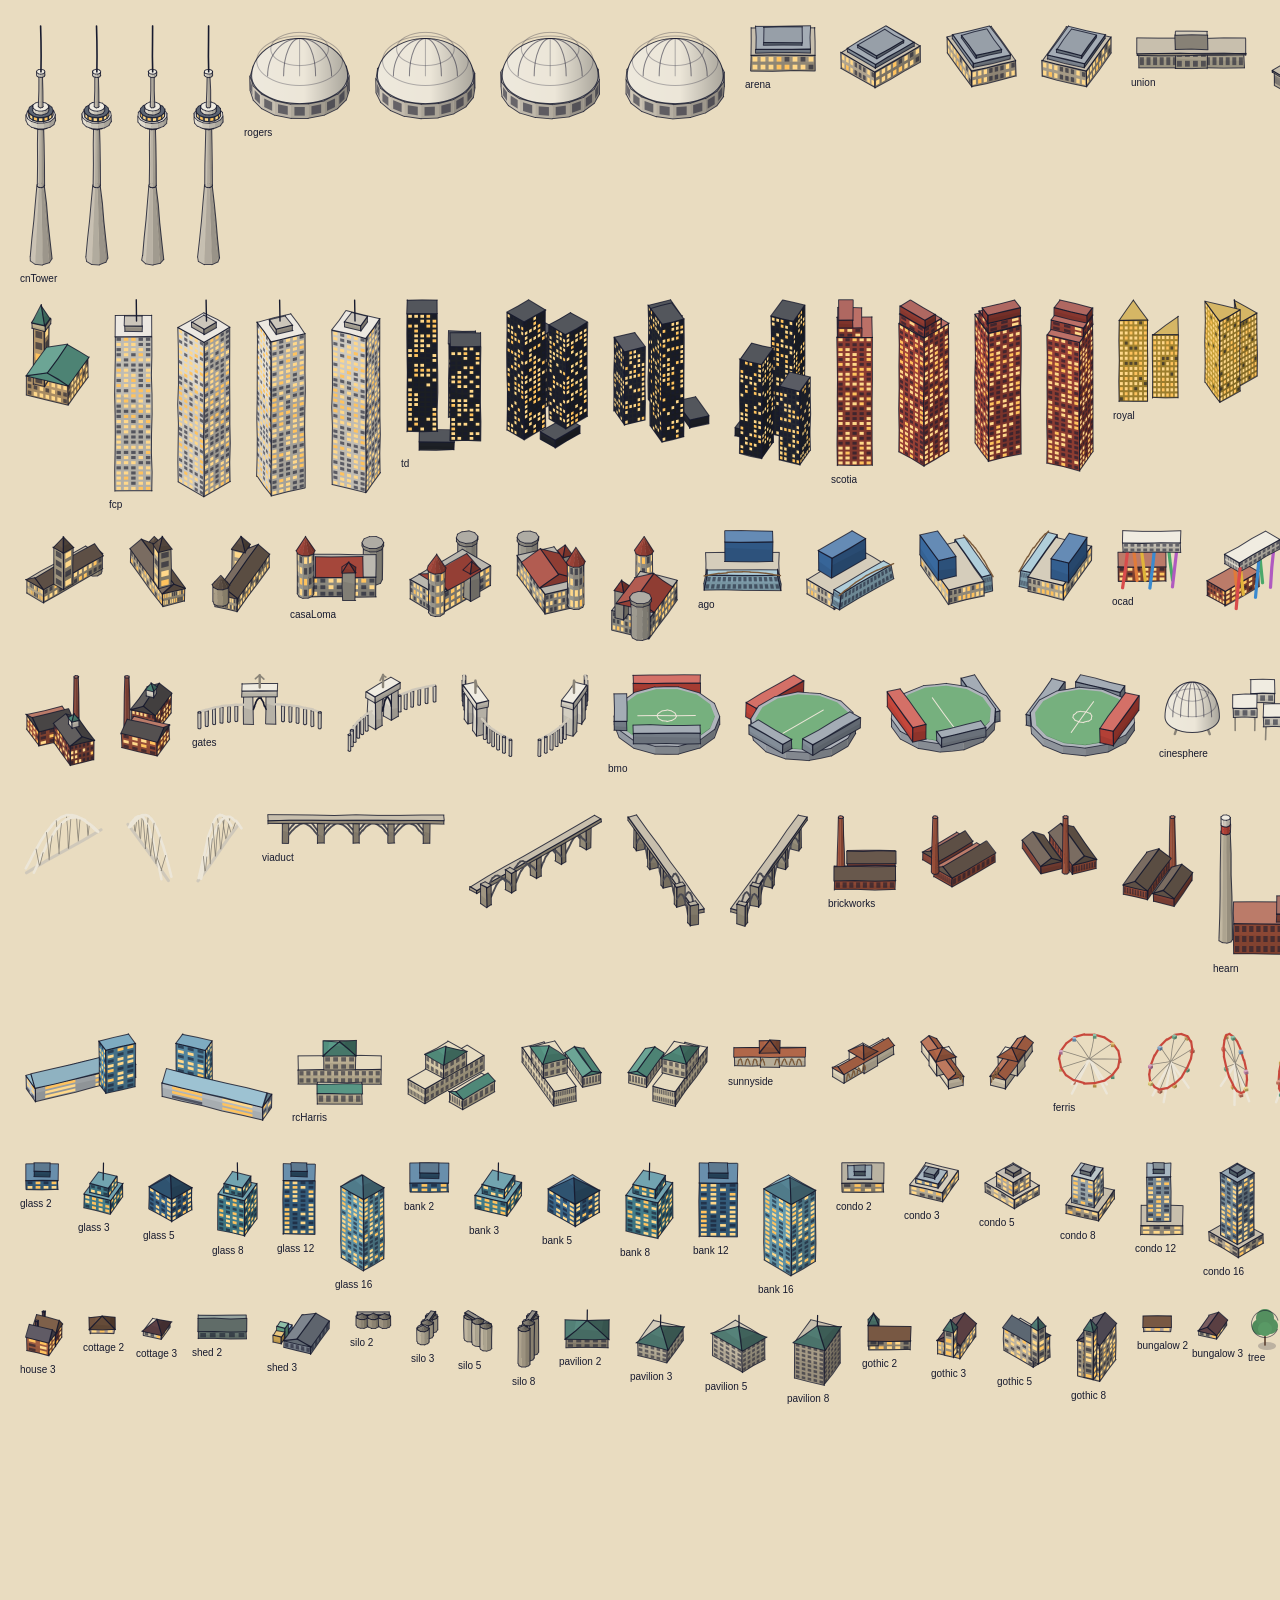
==== site/models.html @ cb73abc7 "Add City of Steam site, data scripts, art kit and documentation Co-Authored-By: Claude Fable 5.2 <no" ====
<!doctype html><meta charset="utf-8"><title>component sheet</title>
<body style="margin:0;background:#e9dcc0;font:12px sans-serif">
<canvas id="c" width="2400" height="2100"></canvas>
<script type="module">
import { LANDMARKS, generic, renderSprite, treeSprite, ANG, SS } from './js/models.js';
const g = document.getElementById('c').getContext('2d'); g.fillStyle = '#e9dcc0'; g.fillRect(0, 0, 2400, 2100);
let x = 20, y = 20, rowH = 0; const put = (sp, label, k = 1) => { const w = sp.w * k, h = sp.h * k; if (x + w > 2380) { x = 20; y += rowH + 22; rowH = 0; } g.drawImage(sp.cv, x, y, w, h); g.fillStyle = '#171a2e'; g.fillText(label, x, y + h + 11); x += w + 14; rowH = Math.max(rowH, h); };
for (const [name, fn] of Object.entries(LANDMARKS)) for (const a of [0, 2, 5, 11]) put(renderSprite(fn(), (a / ANG) * 6.2832, { seed: 3 }), a === 0 ? name : '', 1);
x = 20; y += rowH + 30; rowH = 0;
for (const fam of ['glass', 'bank', 'condo', 'brick', 'loft', 'shop', 'house', 'cottage', 'shed', 'silo', 'pavilion', 'gothic', 'bungalow']) for (const [fl, v] of [[2, 0], [3, 1], [5, 2], [8, 1], [12, 0], [16, 2]]) { if ((['house', 'cottage', 'bungalow', 'shed'].includes(fam) && fl > 3) || (['shop', 'pavilion', 'gothic', 'loft', 'silo'].includes(fam) && fl > 8)) continue; put(renderSprite(generic(fam, fl, v), ((v * 3) / ANG) * 6.2832, { seed: fl * 7 + v, lit: 0.6 }), fam + ' ' + fl, 1); }
for (let k = 0; k < 6; k++) put(treeSprite(k % 3, k), 'tree');
document.body.classList.add('ready');
</script>
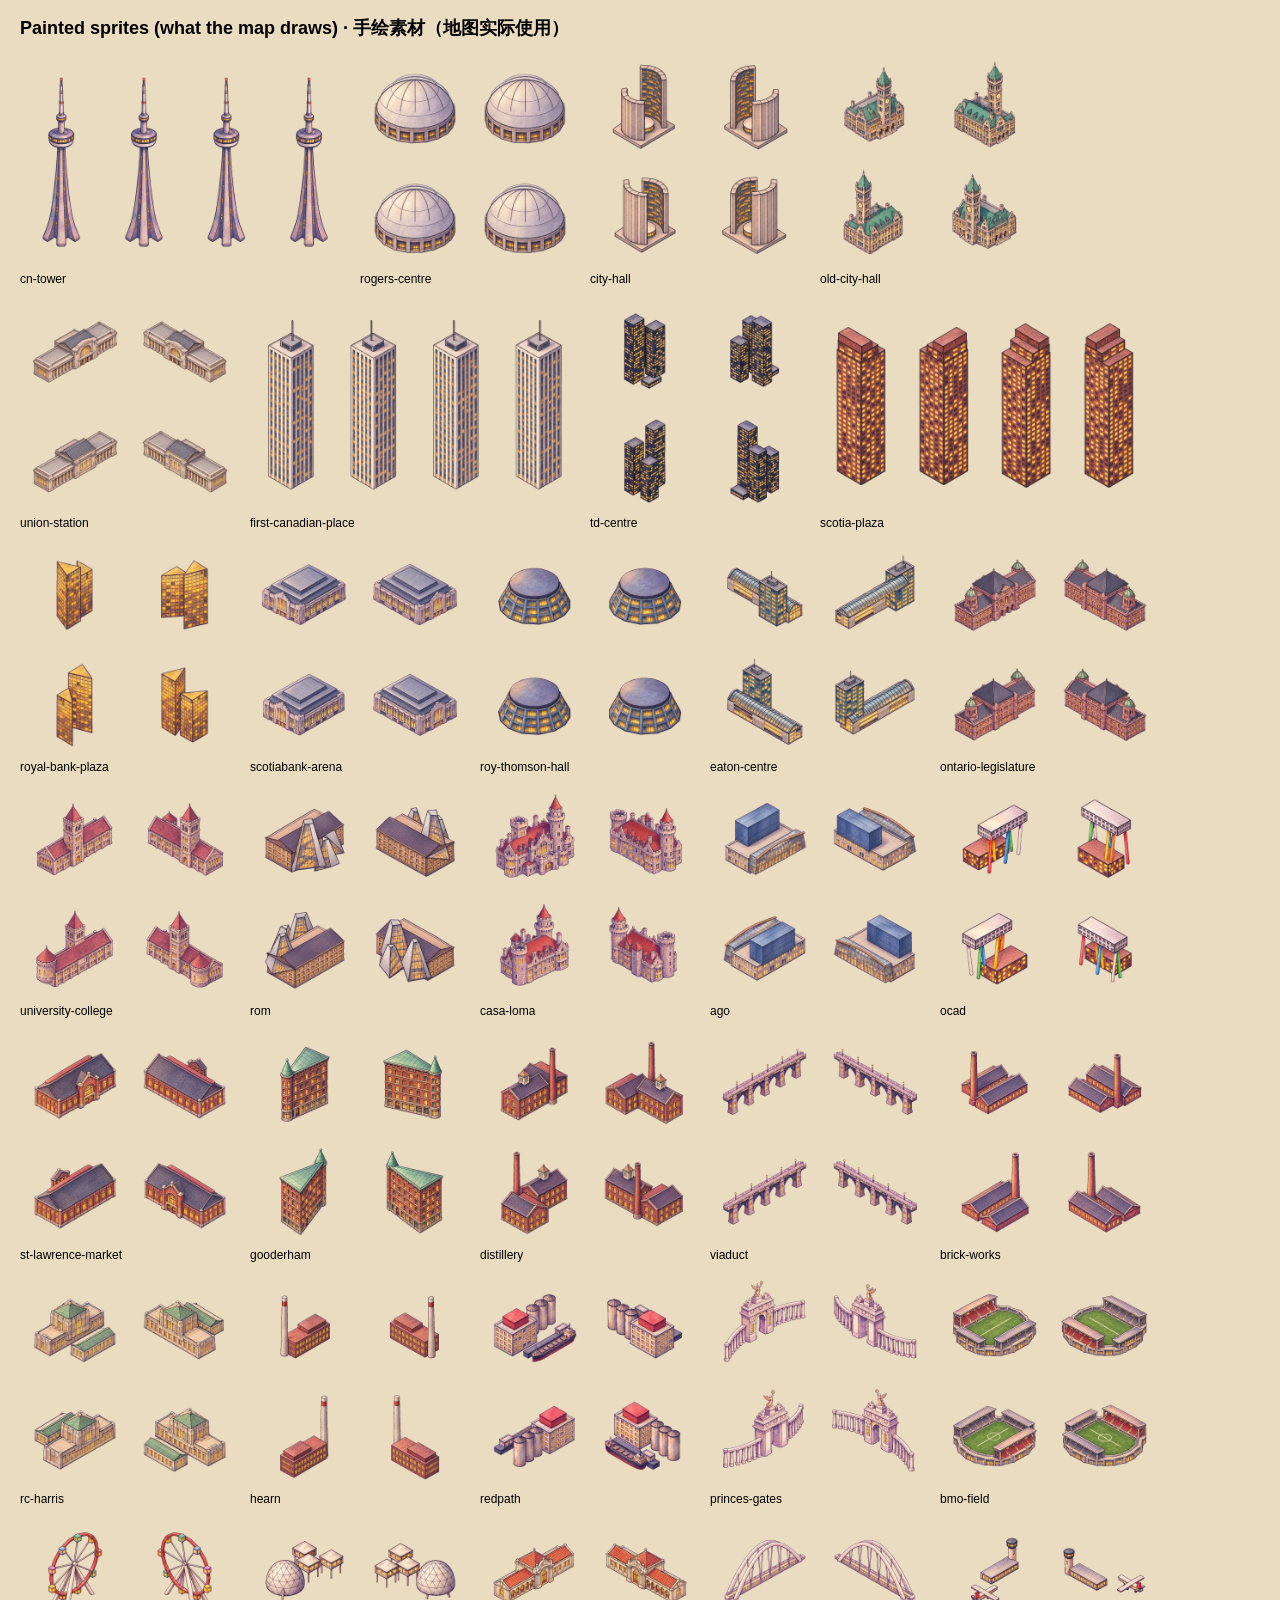
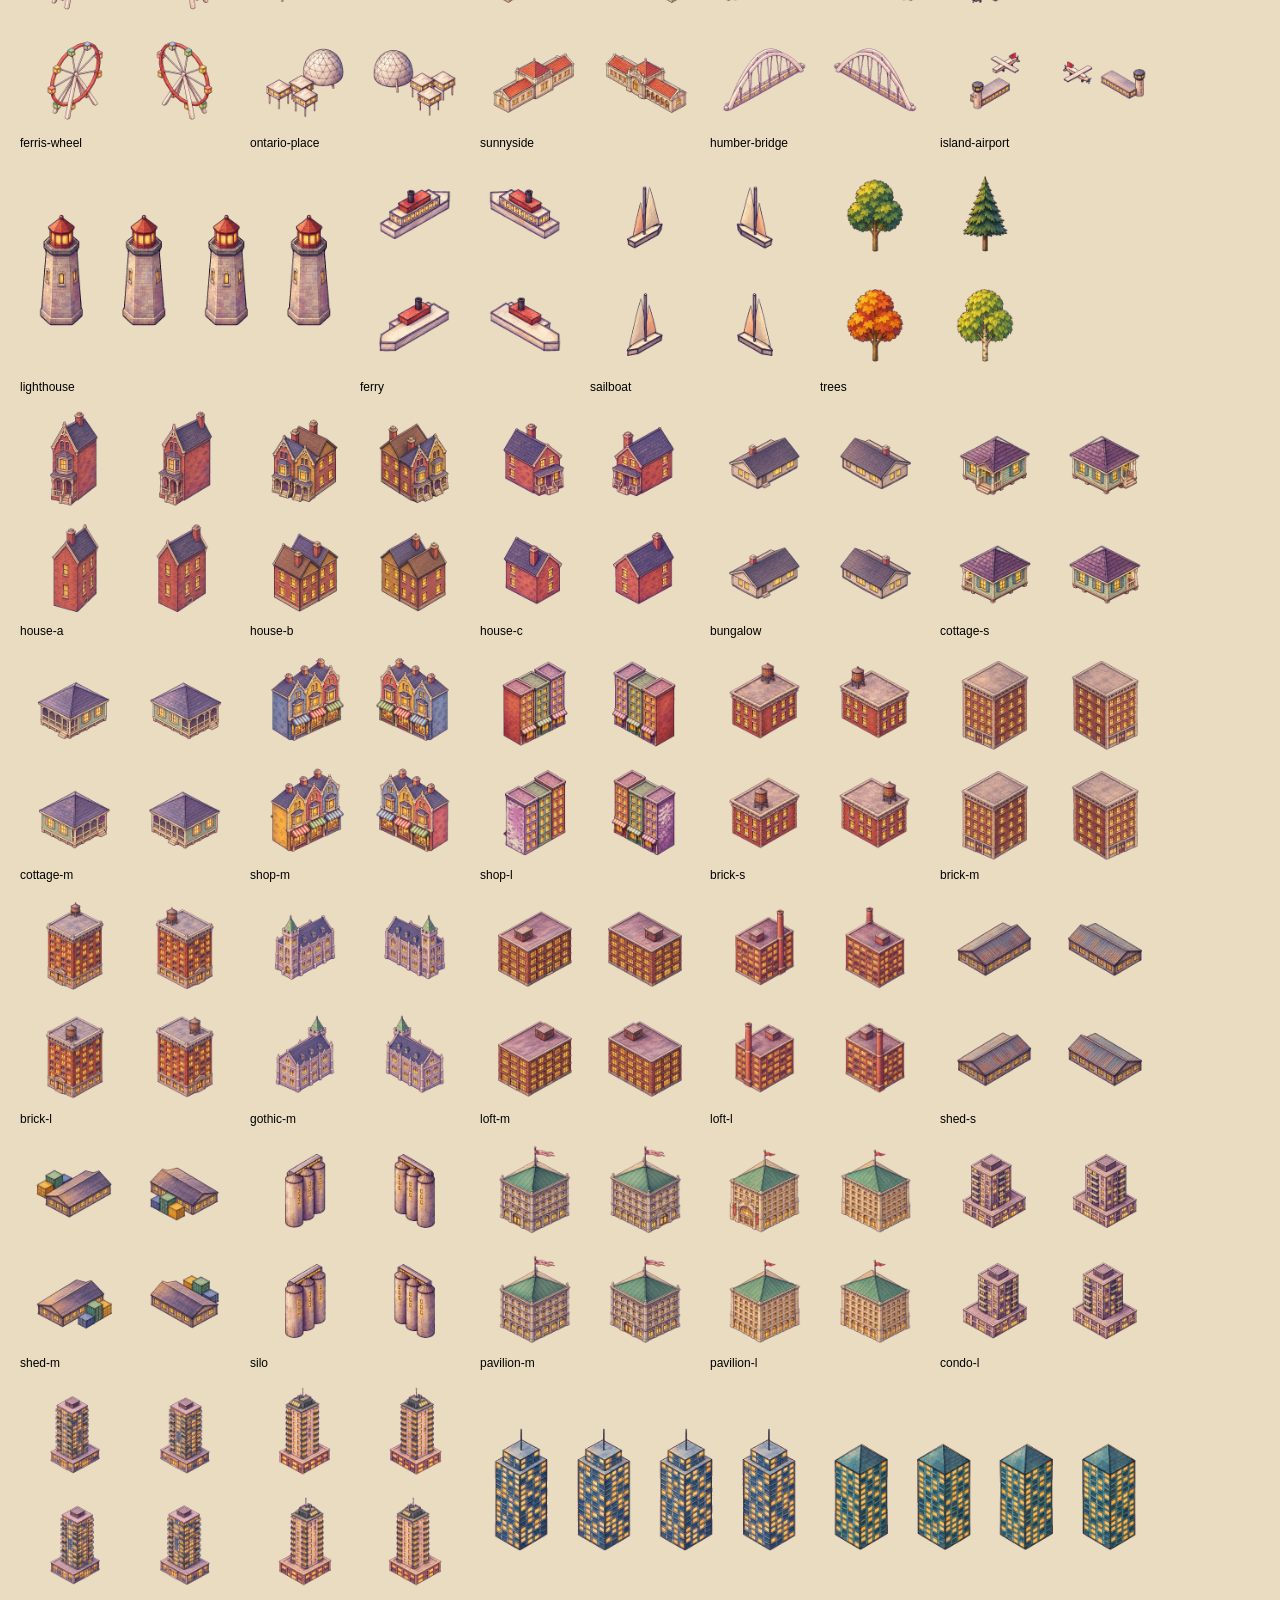
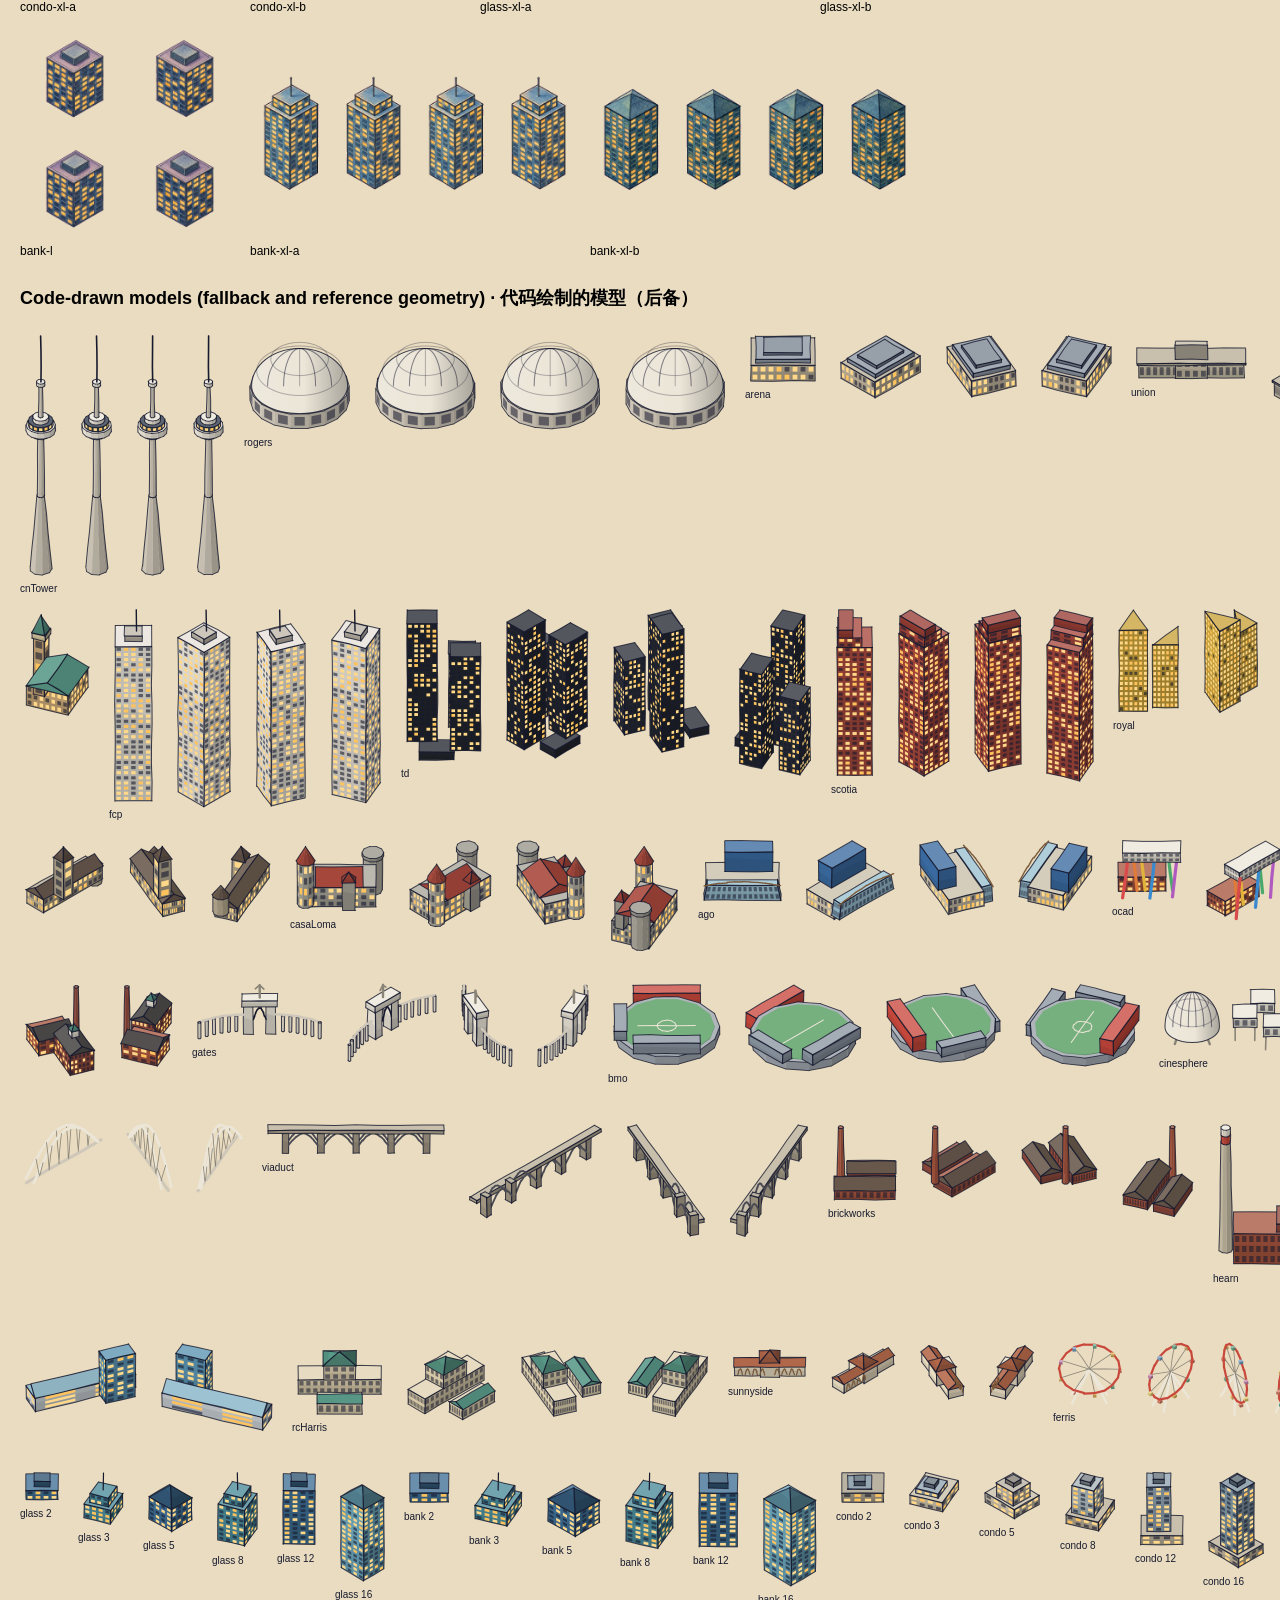
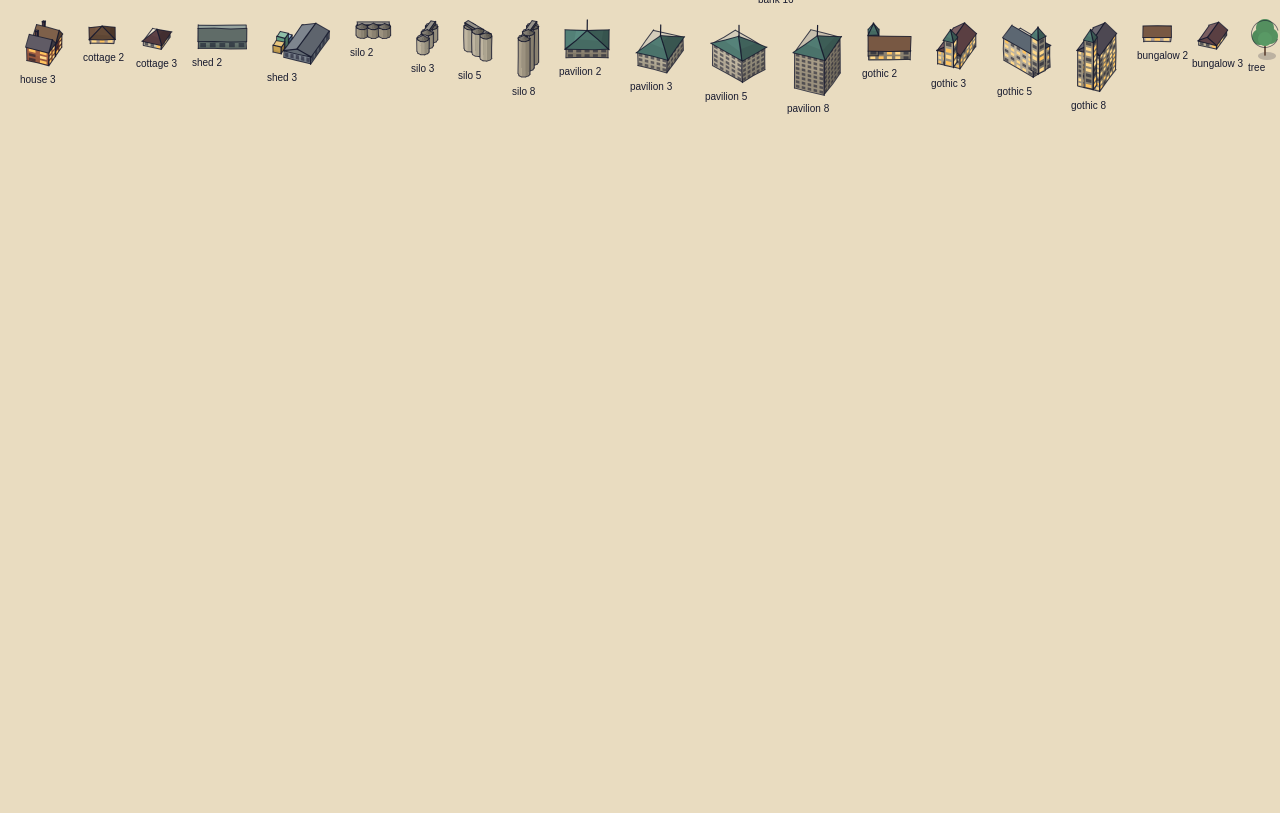
==== commit a5f32db4: "Use hand-painted sprites on the Toronto map Replace the code-drawn buildings, boats and trees with t" ====
--- a/site/models.html
+++ b/site/models.html
@@ -1,6 +1,13 @@
 <!doctype html><meta charset="utf-8"><title>component sheet</title>
 <body style="margin:0;background:#e9dcc0;font:12px sans-serif">
+<h2 style="margin:16px 20px 0">Painted sprites (what the map draws) · 手绘素材（地图实际使用）</h2>
+<div id="art" style="display:flex;flex-wrap:wrap;gap:10px;padding:12px 20px"></div>
+<h2 style="margin:16px 20px 0">Code-drawn models (fallback and reference geometry) · 代码绘制的模型（后备）</h2>
 <canvas id="c" width="2400" height="2100"></canvas>
+<script type="module">
+const meta = await fetch('sprites/sprites.json').then((r) => r.json()).catch(() => ({}));
+document.getElementById('art').innerHTML = Object.keys(meta).map((id) => `<figure style="margin:0"><img src="sprites/${id}.webp" loading="lazy" style="height:220px;display:block"><figcaption>${id}</figcaption></figure>`).join('') || 'no sprites built yet: run scripts/artkit_sprites.py';
+</script>
 <script type="module">
 import { LANDMARKS, generic, renderSprite, treeSprite, ANG, SS } from './js/models.js';
 const g = document.getElementById('c').getContext('2d'); g.fillStyle = '#e9dcc0'; g.fillRect(0, 0, 2400, 2100);
